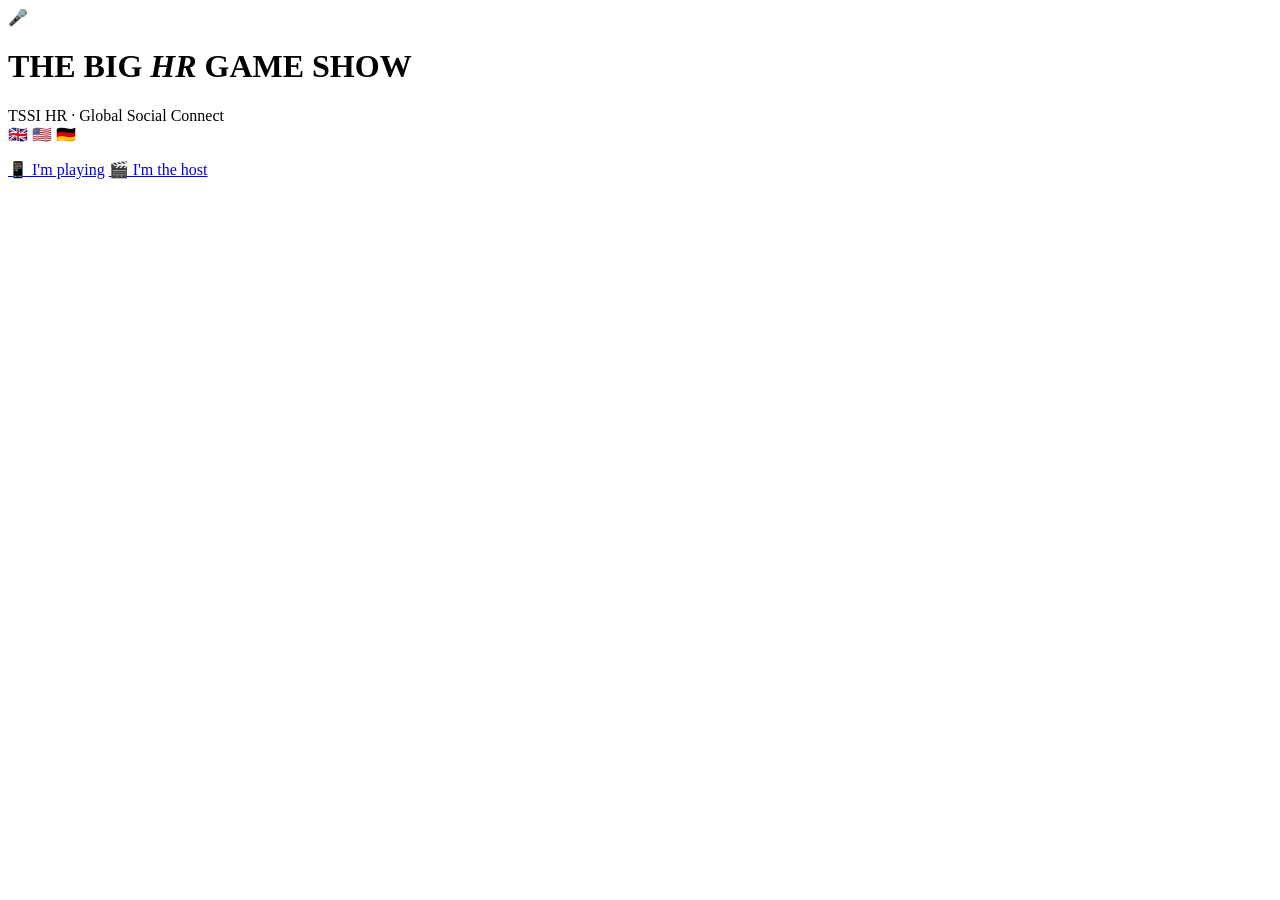
==== index.html @ 9d573d61 "Add files via upload" ====
<!doctype html>
<html lang="en">
<head>
<meta charset="utf-8">
<meta name="viewport" content="width=device-width, initial-scale=1">
<title>The Big HR Game Show</title>
<link rel="preconnect" href="https://fonts.googleapis.com">
<link href="https://fonts.googleapis.com/css2?family=Bungee&family=Figtree:wght@400;600;800&display=swap" rel="stylesheet">
<link rel="stylesheet" href="css/style.css">
</head>
<body class="player">
  <div class="app">
    <div class="card center landing">
      <div class="join-logo">🎤</div>
      <h1 class="show-name small">THE BIG <em>HR</em> GAME SHOW</h1>
      <p>TSSI HR · Global Social Connect<br>🇬🇧 🇺🇸 🇩🇪</p>
      <a class="btn big" href="play.html">📱 I'm playing</a>
      <a class="btn ghost" href="host.html">🎬 I'm the host</a>
    </div>
  </div>
</body>
</html>
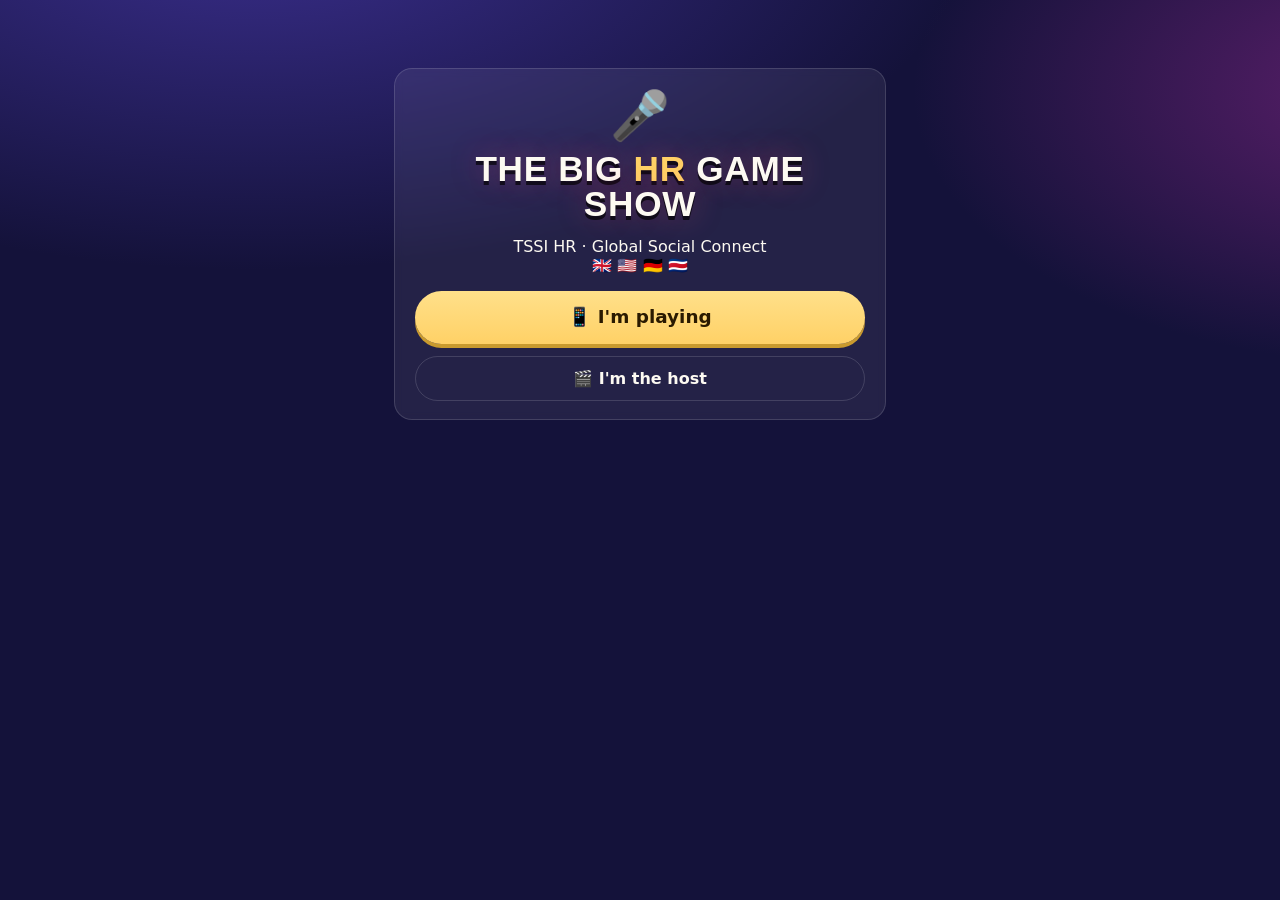
==== commit 4d7f2149: "Add files via upload" ====
--- a/index.html
+++ b/index.html
@@ -13,7 +13,7 @@
     <div class="card center landing">
       <div class="join-logo">🎤</div>
       <h1 class="show-name small">THE BIG <em>HR</em> GAME SHOW</h1>
-      <p>TSSI HR · Global Social Connect<br>🇬🇧 🇺🇸 🇩🇪</p>
+      <p>TSSI HR · Global Social Connect<br>🇬🇧 🇺🇸 🇩🇪 🇨🇷</p>
       <a class="btn big" href="play.html">📱 I'm playing</a>
       <a class="btn ghost" href="host.html">🎬 I'm the host</a>
     </div>
--- a/css/style.css
+++ b/css/style.css
@@ -0,0 +1,330 @@
+/* The Big HR Game Show — studio look */
+:root {
+  --bg: #14123a; --bg2: #221d5c; --ink: #fdfaf2; --mute: #b9b4e3;
+  --gold: #ffd166; --pink: #ef476f; --teal: #06d6a0; --blue: #118ab2; --card: rgba(255,255,255,.07);
+  --line: rgba(255,255,255,.14); --a0: #c8243a; --a1: #10679a; --a2: #b35400; --a3: #087a5e;
+  --display: "Bungee", "Arial Black", sans-serif; --body: "Figtree", system-ui, sans-serif;
+}
+* { box-sizing: border-box; }
+html, body { margin: 0; min-height: 100%; }
+body {
+  background: radial-gradient(1200px 600px at 20% -10%, #3b2f8f 0%, transparent 60%),
+              radial-gradient(900px 500px at 110% 10%, #5c1f6b 0%, transparent 55%), var(--bg);
+  color: var(--ink); font-family: var(--body); -webkit-font-smoothing: antialiased;
+}
+button, input, select { font: inherit; }
+kbd { background: #fff2; border-radius: 4px; padding: 1px 6px; }
+.hidden { visibility: hidden; opacity: 0; }
+.center { text-align: center; }
+.hint { color: var(--mute); font-size: .9em; }
+.card { background: var(--card); border: 1px solid var(--line); border-radius: 18px; padding: 18px 20px; backdrop-filter: blur(4px); }
+
+.btn { display: inline-block; border: 0; border-radius: 999px; padding: 12px 22px; font-weight: 800; cursor: pointer;
+  background: linear-gradient(180deg, #ffe08a, var(--gold)); color: #2a1a00; text-decoration: none; box-shadow: 0 4px 0 #c99a2e; transition: transform .08s; }
+.btn:active { transform: translateY(3px); box-shadow: 0 1px 0 #c99a2e; }
+.btn.big { font-size: 1.15rem; padding: 16px 26px; width: 100%; margin-top: 10px; }
+.btn.ghost { background: transparent; color: var(--ink); border: 1px solid var(--line); box-shadow: none; }
+.btn.small { padding: 6px 14px; font-size: .9rem; }
+.btn:disabled { opacity: .5; }
+
+.marquee-title { display: inline-block; padding: 6px 16px; border-radius: 999px; border: 2px dashed var(--gold); color: var(--gold);
+  font-weight: 800; letter-spacing: .08em; text-transform: uppercase; font-size: .85rem; animation: bulbs 1.2s steps(2) infinite; }
+@keyframes bulbs { 50% { border-color: var(--pink); color: var(--pink); } }
+.show-name { font-family: var(--display); font-size: clamp(2rem, 6vw, 5.2rem); line-height: 1; margin: .25em 0; letter-spacing: .02em;
+  text-shadow: 0 4px 0 #000a, 0 0 30px #ef476f66; }
+.show-name em { font-style: normal; color: var(--gold); }
+.show-name.small { font-size: 2.2rem; }
+
+/* ===================== HOST ===================== */
+body.host { height: 100vh; overflow: hidden; }
+.splash { position: fixed; inset: 0; display: grid; place-items: center; z-index: 50; background: var(--bg); padding: 20px; }
+.splash-card { max-width: 640px; text-align: center; padding: 34px; }
+.splash-card .btn { margin: 8px 4px; }
+body.host:not(.running) .controls { display: none; }
+
+.stage { position: absolute; inset: 0 0 48px 0; padding: 2vh 3vw; display: flex; flex-direction: column; overflow: hidden;
+  font-size: clamp(12px, min(1.5vw, 2.75vh), 30px); /* fitStage() shrinks further if a screen is crowded */ }
+.stage > * { margin-block: auto; flex-shrink: 0; width: 100%; } /* centred, but overflow is measurable */
+.hide-ctl .stage { bottom: 0; }
+.controls { position: fixed; left: 0; right: 0; bottom: 0; height: 48px; display: flex; align-items: center; gap: 8px; padding: 0 10px;
+  background: #0b0a24f2; border-top: 1px solid var(--line); font-size: 13px; color: var(--mute); z-index: 20; white-space: nowrap; overflow: hidden; }
+.controls > * { flex-shrink: 0; }
+.controls .btn.small { padding: 6px 12px; font-size: 13px; }
+.controls .btn.icon { width: 34px; padding: 6px 0; text-align: center; }
+.controls .btn.next { padding: 7px 18px; font-size: 14px; }
+.controls .btn:disabled { opacity: .35; cursor: default; }
+.controls input[type=range] { width: 80px; accent-color: var(--gold); }
+.ctl-conn { color: var(--pink); font-weight: 800; }
+.hide-ctl .controls { display: none; }
+.controls b { color: var(--ink); }
+.controls select { flex-shrink: 1; min-width: 120px; max-width: 230px; background: #fff1; color: var(--ink); border: 1px solid var(--line); border-radius: 8px; padding: 4px; }
+.controls select option { color: #000; }
+.ctl-grow { flex: 1; }
+.ctl-clock { white-space: nowrap; }
+
+/* lobby */
+.lobby { display: grid; grid-template-columns: 1.1fr 1fr; gap: 3vw; align-items: center; }
+.hello { font-size: 1.2em; color: var(--mute); }
+.join-box { display: flex; gap: 1.5vw; align-items: center; background: #fff; color: #14123a; border-radius: 20px; padding: 18px; width: fit-content; margin-top: 1em; }
+.qr { width: 180px; height: 180px; }
+.join-label { font-size: .75em; text-transform: uppercase; letter-spacing: .1em; color: #6a64a8; font-weight: 800; }
+.join-url { font-weight: 800; font-size: 1.15em; margin-bottom: .5em; word-break: break-all; }
+.room-code { font-family: var(--display); font-size: 3.4em; letter-spacing: .12em; color: var(--pink); line-height: 1; }
+.lobby-count { font-size: 1.6em; } .lobby-count b { font-family: var(--display); color: var(--gold); font-size: 1.6em; }
+.nation-count { display: flex; gap: 1em; font-size: 1.3em; margin: .3em 0 .8em; }
+.chips { position: relative; display: flex; flex-wrap: wrap; gap: .45em; max-height: 52vh; overflow: hidden; align-content: flex-start; }
+.chip.clip { visibility: hidden; }
+.chip-more { color: var(--gold); font-weight: 800; min-height: 1.3em; margin-top: .3em; }
+.empty-chips { color: var(--mute); font-style: italic; margin: 0; animation: fade 1.5s ease-in-out infinite alternate; }
+.join-box.no-qr { padding: 18px 26px; }
+.chip { background: var(--card); color: var(--ink); border: 1px solid var(--line); border-radius: 999px; padding: 6px 14px; cursor: pointer; animation: popin .4s cubic-bezier(.2,1.6,.4,1); font-size: .95em; }
+@keyframes popin { from { transform: scale(0); } }
+
+/* intro */
+.intro { text-align: center; }
+.round-badge { display: inline-block; background: var(--pink); padding: 4px 16px; border-radius: 999px; font-weight: 800; letter-spacing: .12em; animation: drop .6s cubic-bezier(.2,1.4,.4,1); }
+.intro-title { font-family: var(--display); font-size: clamp(2.4rem, 7vw, 6.4rem); margin: .15em 0; line-height: 1;
+  background: linear-gradient(180deg, #fff, var(--gold)); -webkit-background-clip: text; background-clip: text; color: transparent;
+  filter: drop-shadow(0 5px 0 #0008); animation: zoom .9s cubic-bezier(.2,1.5,.4,1); }
+.intro-tag { font-size: 1.4em; color: var(--mute); margin: 0 0 1em; animation: fade 1s .4s both; }
+.intro-grid { display: grid; grid-template-columns: 1fr 1fr; gap: 2.5vw; text-align: left; max-width: 1400px; margin: 0 auto; width: 100%; }
+.rules { font-size: 1.3em; line-height: 1.5; counter-reset: r; list-style: none; padding: 0; margin: 0; }
+.rules li { counter-increment: r; padding: .4em 0 .4em 2.2em; position: relative; animation: slide .5s both; }
+.rules li:nth-child(1) { animation-delay: .7s } .rules li:nth-child(2) { animation-delay: 1s } .rules li:nth-child(3) { animation-delay: 1.3s }
+.rules li::before { content: counter(r); position: absolute; left: 0; top: .35em; width: 1.6em; height: 1.6em; border-radius: 50%; background: var(--gold); color: #2a1a00; display: grid; place-items: center; font-weight: 800; }
+.poll-q { font-weight: 800; font-size: 1.1em; margin-bottom: .6em; }
+.poll-tag { display: block; font-size: .75em; color: var(--gold); text-transform: uppercase; letter-spacing: .08em; margin-bottom: .2em; }
+.pbar { display: grid; grid-template-columns: minmax(7em, 11em) 1fr 2.2em; align-items: center; gap: .6em; margin: .5em 0; }
+.ptrack { display: block; height: 1.3em; background: #ffffff12; border-radius: 8px; overflow: hidden; }
+.ptrack i { display: block; height: 100%; border-radius: 8px; background: linear-gradient(90deg, var(--teal), var(--blue)); width: 0; transition: width .6s cubic-bezier(.2,1.3,.4,1); min-width: 4px; }
+.ptrack i.lead { background: linear-gradient(90deg, var(--gold), var(--pink)); }
+.pbar b { text-align: right; font-family: var(--display); }
+.poll-note { color: var(--gold); font-size: .85em; margin-top: .5em; }
+@keyframes zoom { from { transform: scale(.2) rotate(-6deg); opacity: 0; } }
+@keyframes drop { from { transform: translateY(-80px); opacity: 0; } }
+@keyframes fade { from { opacity: 0; } }
+@keyframes slide { from { transform: translateX(-40px); opacity: 0; } }
+
+/* questions */
+.question, .race { display: flex; flex-direction: column; gap: 1em; }
+.qhead { display: flex; align-items: center; justify-content: space-between; gap: 1em; }
+.qnum { background: var(--card); border: 1px solid var(--line); padding: .35em 1em; border-radius: 999px; font-weight: 800; color: var(--gold); }
+.answered { font-size: 1.1em; color: var(--mute); } .answered b { font-family: var(--display); color: var(--ink); }
+.timer { position: relative; width: 4.2em; height: 4.2em; }
+.timer svg { width: 100%; height: 100%; transform: rotate(-90deg); }
+.timer circle { fill: none; stroke: #fff2; stroke-width: 9; }
+#tring { stroke: var(--teal); stroke-dasharray: 276.5; stroke-linecap: round; transition: stroke-dashoffset .2s linear; }
+#tring.hot { stroke: var(--pink); }
+.timer span { position: absolute; inset: 0; display: grid; place-items: center; font-family: var(--display); font-size: 1.4em; }
+.qtext { font-size: 2.2em; line-height: 1.15; margin: 0; text-align: center; animation: fade .5s; }
+.qtext.big { font-size: 2.6em; }
+.opts { display: grid; grid-template-columns: 1fr 1fr; gap: .8em; }
+.opt { position: relative; display: flex; align-items: center; gap: .7em; padding: .9em 1.1em; border-radius: 16px; font-size: 1.35em; font-weight: 600; overflow: hidden; animation: popin .4s both; }
+.opt.o0 { background: var(--a0); } .opt.o1 { background: var(--a1); } .opt.o2 { background: var(--a2); } .opt.o3 { background: var(--a3); }
+.opt:nth-child(2) { animation-delay: .1s } .opt:nth-child(3) { animation-delay: .2s } .opt:nth-child(4) { animation-delay: .3s }
+.ol { font-family: var(--display); background: #0003; border-radius: 10px; padding: .1em .45em; }
+.opt.wrong { opacity: .4; filter: grayscale(.5); }
+.opt.right { outline: 5px solid #fff; box-shadow: 0 0 40px #fff8; transform: scale(1.03); }
+.otext { flex: 1; }
+.ocount { margin-left: auto; display: flex; align-items: center; gap: .5em; font-family: var(--display); }
+.obar { display: block; width: 5em; height: .55em; background: #0003; border-radius: 4px; overflow: hidden; }
+.obar i { display: block; height: 100%; background: #fffc; border-radius: 4px; }
+.fact { background: #ffd16622; border: 1px solid #ffd16655; padding: .7em 1em; border-radius: 14px; font-size: 1.15em; text-align: center; }
+.shout { text-align: center; font-size: 1.15em; }
+.mini { display: flex; justify-content: center; align-items: center; gap: 1.6em; flex-wrap: wrap; color: var(--mute); }
+.mini-label { text-transform: uppercase; font-size: .75em; letter-spacing: .08em; color: var(--gold); font-weight: 800; }
+.mini b { color: var(--teal); }
+
+.price-item { text-align: center; }
+.big-emoji { font-size: 5em; line-height: 1; animation: zoom .6s; }
+.detail { color: var(--mute); font-size: 1.15em; margin: .4em 0; }
+.price-tag { display: inline-block; margin-top: .4em; font-family: var(--display); font-size: 3.2em; background: var(--gold); color: #2a1a00; padding: .1em .6em; border-radius: 14px; transform: rotate(-3deg); box-shadow: 0 8px 0 #c99a2e; }
+.price-tag.pop { animation: zoom .6s; background: var(--teal); box-shadow: 0 8px 0 #058c69; }
+.guesses { display: grid; grid-template-columns: 1fr 1fr; gap: .4em 1.4em; margin-top: .8em; }
+.guess { display: flex; align-items: center; gap: .6em; background: var(--card); border-radius: 12px; padding: .45em .8em; min-width: 0; }
+.grank { font-family: var(--display); color: var(--gold); }
+.gname { flex: 1; min-width: 0; overflow: hidden; text-overflow: ellipsis; white-space: nowrap; }
+.guess b { white-space: nowrap; } .guess em { font-style: normal; color: var(--teal); font-weight: 800; min-width: 4.5em; text-align: right; }
+.guess.over { opacity: .55; } .guess.over em { color: var(--pink); }
+
+.survey-intro { text-align: center; color: var(--gold); font-weight: 800; letter-spacing: .05em; }
+.fboard { display: grid; grid-template-columns: 1fr 1fr; gap: .6em; max-width: 1200px; margin: 0 auto; width: 100%; }
+.fslot { display: flex; align-items: center; gap: .8em; background: linear-gradient(180deg, #1f5fbf, #133e86); border: 3px solid #7fb2ff; border-radius: 12px; padding: .55em .9em; font-size: 1.35em; font-weight: 800; }
+.fnum { font-family: var(--display); background: #fff; color: #133e86; border-radius: 50%; width: 1.6em; height: 1.6em; display: grid; place-items: center; font-size: .85em; }
+.ftext small { display: block; font-weight: 600; font-size: .6em; color: #cfe0ff; }
+.fpts { margin-left: auto; font-family: var(--display); color: var(--gold); }
+.fslot.hidden { visibility: visible; opacity: 1; } .fslot.hidden .ftext, .fslot.hidden .fpts { visibility: hidden; }
+.fslot.flip { animation: flip .5s; }
+@keyframes flip { 0% { transform: rotateX(90deg); } 100% { transform: rotateX(0); } }
+.fmiss { text-align: center; font-size: 1.3em; } .bigx { color: var(--pink); font-size: 2em; font-weight: 900; vertical-align: middle; margin-right: .2em; display: inline-block; animation: zoom .4s; }
+
+/* derby */
+.runners { display: grid; grid-template-columns: repeat(3, 1fr); gap: .8em; }
+.runner { border-left: 10px solid var(--c); background: var(--card); border-radius: 14px; padding: .8em 1em; display: grid; gap: .2em; animation: popin .4s both; }
+.runner b { font-size: 1.3em; } .odds { color: var(--gold); font-weight: 800; } .backers { color: var(--mute); }
+.silk, .hsilk { display: inline-grid; place-items: center; width: 1.7em; height: 1.7em; border-radius: 50%; background: var(--c); color: #111; font-weight: 900; }
+.track { position: relative; background: repeating-linear-gradient(90deg, #2d7a3a 0 60px, #2a7236 60px 120px); border-radius: 16px; padding: .5em 0; border: 4px solid #fff3; }
+.lane { position: relative; height: 3.1em; border-bottom: 2px dashed #ffffff40; }
+.lane:last-child { border-bottom: 0; }
+.lname { position: absolute; left: 0; top: 0; bottom: 0; width: 11em; display: flex; align-items: center; gap: .45em; padding-left: .5em; font-weight: 800; color: #fff; font-size: .95em; text-shadow: 0 1px 2px #000; background: #00000059; border-right: 3px solid #fff8; z-index: 3; white-space: nowrap; }
+.lname .silk { font-size: .85em; flex-shrink: 0; }
+/* --x runs 0 → 1; the horse's nose crosses the finish line at 1 */
+.horse { position: absolute; top: 50%; left: calc(10.6em + (100% - 10.6em - 4.4em) * var(--x, 0)); transform: translateY(-50%) scaleX(-1); font-size: 2.2em; line-height: 1; transition: left .1s linear; z-index: 2; will-change: left; }
+.place-badge { position: absolute; right: .3em; top: 50%; transform: translateY(-50%); font-size: 1.6em; z-index: 3; }
+.place-badge:not(:empty) { animation: zoom .4s; }
+.cheerbar { position: absolute; right: 0; top: 0; bottom: 0; width: 100%; background: linear-gradient(90deg, transparent, var(--c)); opacity: 0; mix-blend-mode: screen; pointer-events: none; }
+.finish { position: absolute; top: 0; bottom: 0; right: 2.4em; width: 12px; background: repeating-linear-gradient(0deg, #fff 0 12px, #000 12px 24px); }
+.commentary { text-align: center; font-size: 1.7em; font-weight: 800; min-height: 1.4em; }
+.commentary.flash { animation: zoom .4s; }
+.countdown { position: absolute; inset: 0; display: grid; place-items: center; font-family: var(--display); font-size: 9em; color: var(--gold); text-shadow: 0 8px 0 #0009; pointer-events: none; z-index: 5; }
+.countdown.beat { animation: zoom .5s; }
+.podium-race { display: flex; justify-content: center; gap: 1.2em; }
+.pr { background: var(--card); border-top: 10px solid var(--c); border-radius: 14px; padding: 1em 1.6em; text-align: center; display: grid; gap: .2em; animation: popin .5s both; }
+.podium-race { align-items: flex-end; }
+.pr.p1 { padding: 1.5em 2.2em; font-size: 1.12em; } .medal { font-size: 2.4em; } .pr b { font-size: 1.3em; }
+
+/* boards */
+.board-title { font-family: var(--display); font-size: 3em; text-align: center; margin: 0 0 .4em; color: var(--gold); }
+.board-title small { display: block; font-family: var(--body); font-size: .35em; color: var(--mute); letter-spacing: .05em; }
+.board-grid { display: grid; grid-template-columns: 1.4fr 1fr; gap: 2.5vw; align-items: start; }
+.lb { list-style: none; margin: 0; padding: 0; display: grid; gap: .35em; }
+.lb li { display: flex; align-items: center; gap: .6em; background: var(--card); border: 1px solid var(--line); border-radius: 12px; padding: .45em .9em; font-size: 1.15em; animation: slide .5s both; }
+.lb li:first-child { background: linear-gradient(90deg, #ffd16655, var(--card)); border-color: var(--gold); }
+.rk { font-family: var(--display); color: var(--gold); width: 1.6em; }
+.nm { flex: 1; font-weight: 800; min-width: 0; overflow: hidden; text-overflow: ellipsis; white-space: nowrap; }
+.lb-more { color: var(--mute); text-align: center; margin: .5em 0 0; }
+.lb-empty { justify-content: center; color: var(--mute); } .gain { color: var(--teal); font-weight: 800; font-size: .85em; } .lb b { font-family: var(--display); min-width: 4em; text-align: right; }
+.next-up { text-align: center; font-size: 1.3em; color: var(--mute); }
+.nations { display: grid; gap: .6em; }
+.nation { display: grid; grid-template-columns: 1.6em 7.5em 1fr 3.6em; align-items: center; gap: .5em; }
+.nflag { font-size: 1.4em; } .nname small { color: var(--mute); }
+.nbar { background: #fff1; border-radius: 8px; height: 1em; overflow: hidden; } .nbar i { display: block; height: 100%; background: linear-gradient(90deg, var(--pink), var(--gold)); border-radius: 8px; transition: width .8s; }
+.nation b { text-align: right; font-family: var(--display); }
+.nnote { font-size: .75em; color: var(--mute); }
+
+.final { text-align: center; }
+.final .board-title { font-size: 2.4em; margin-bottom: .2em; }
+.podium { display: flex; justify-content: center; align-items: flex-end; gap: 1.2em; margin: .2em 0 .8em; }
+.pod { width: 13em; transition: opacity .4s; display: flex; flex-direction: column; justify-content: flex-end; }
+.pod:not(.hidden) { animation: drop .7s cubic-bezier(.2,1.4,.4,1); }
+.pname { font-weight: 800; font-size: 1.3em; margin-bottom: .2em; }
+.podscore { font-family: var(--display); color: var(--gold); margin-bottom: .3em; font-size: 1.3em; }
+.block { font-family: var(--display); font-size: 3em; background: linear-gradient(180deg, #fff3, #fff1); border: 2px solid var(--line); border-radius: 14px 14px 0 0; display: grid; place-items: center; }
+.pod.p1 .block { height: 3.6em; background: linear-gradient(180deg, var(--gold), #c99a2e); color: #2a1a00; }
+.pod.p2 .block { height: 2.6em; } .pod.p3 .block { height: 1.9em; }
+.block { font-size: 2.4em !important; }
+.champ { font-size: 1.6em; margin-bottom: .6em; } .champ b { color: var(--gold); }
+.awards { display: flex; justify-content: center; gap: 1em; flex-wrap: wrap; }
+.award { background: var(--card); border: 1px solid var(--line); border-radius: 14px; padding: .6em 1.1em; display: grid; gap: .1em; font-size: 1.2em; justify-items: center; }
+.aicon { font-size: 1.4em; } .alabel { font-size: .65em; color: var(--mute); text-transform: uppercase; letter-spacing: .08em; }
+.thanks { font-size: 1.4em; margin-top: 1em; }
+.confetti { position: fixed; inset: 0; pointer-events: none; z-index: 30; }
+
+/* ===================== PLAYER ===================== */
+body.player { min-height: 100vh; }
+.app { max-width: 520px; margin: 0 auto; padding: 14px 14px 40px; }
+.player h1 { margin: .2em 0; } .player h2 { margin: .3em 0; } .player h3 { margin: .3em 0 .6em; line-height: 1.25; }
+.player .card { margin-bottom: 12px; }
+.join, .landing, .wait { margin-top: 6vh; }
+.join h1 { font-family: var(--display); font-size: 1.9rem; text-align: center; line-height: 1.05; } .join h1 em { font-style: normal; color: var(--gold); }
+.join-logo { font-size: 3rem; text-align: center; }
+.landing .btn { display: block; margin-top: 12px; }
+.sub { text-align: center; color: var(--mute); margin-top: 0; }
+.warn { background: #ef476f33; border-radius: 10px; padding: 8px 12px; }
+label, .label { display: block; font-weight: 800; margin: 12px 0 6px; font-size: .9rem; color: var(--mute); }
+input:not([type=range]) { display: block; width: 100%; margin-top: 6px; padding: 14px; border-radius: 12px; border: 2px solid var(--line); background: #0004; color: var(--ink); font-size: 1.1rem; }
+input:focus { outline: none; border-color: var(--gold); }
+#jRoom { font-family: var(--display); letter-spacing: .2em; text-transform: uppercase; font-size: 1.5rem; text-align: center; }
+.flags { display: grid; grid-template-columns: 1fr 1fr; gap: 8px; }
+.flagbtn { background: var(--card); border: 2px solid var(--line); color: var(--ink); border-radius: 12px; padding: 10px; display: flex; align-items: center; gap: 8px; cursor: pointer; }
+.flagbtn span { font-size: 1.6rem; } .flagbtn.on { border-color: var(--gold); background: #ffd16622; }
+.spinner { width: 42px; height: 42px; border: 4px solid #fff3; border-top-color: var(--gold); border-radius: 50%; margin: 10px auto; animation: spin 1s linear infinite; }
+@keyframes spin { to { transform: rotate(360deg); } }
+.wait { text-align: center; }
+
+.phead { position: sticky; top: 0; z-index: 5; display: flex; align-items: center; gap: 8px; background: #14123aee; padding: 8px 4px 10px; margin: -14px -4px 10px; border-bottom: 1px solid var(--line); }
+.pme { font-weight: 800; white-space: nowrap; overflow: hidden; text-overflow: ellipsis; max-width: 38%; }
+.pscore { flex: 1; text-align: right; color: var(--mute); font-size: .9rem; } .pscore b { color: var(--gold); font-family: var(--display); font-size: 1.1rem; }
+.iconbtn { background: var(--card); border: 1px solid var(--line); border-radius: 10px; color: var(--ink); width: 38px; height: 38px; cursor: pointer; }
+.conn { text-align: center; color: var(--pink); font-size: .85rem; }
+.tag { display: inline-block; background: var(--pink); border-radius: 999px; padding: 2px 10px; font-size: .75rem; font-weight: 800; letter-spacing: .06em; text-transform: uppercase; }
+.gtitle { font-family: var(--display); color: var(--gold); font-size: 1.8rem; }
+.prules { text-align: left; line-height: 1.5; }
+.big { font-size: 3.4rem; line-height: 1.1; }
+.choices { display: grid; gap: 8px; }
+.choice { background: var(--card); color: var(--ink); border: 2px solid var(--line); border-radius: 14px; padding: 14px; font-size: 1.1rem; font-weight: 800; cursor: pointer; text-align: left; }
+.choice.on { border-color: var(--gold); background: #ffd16633; }
+.ptimer { position: relative; height: 26px; background: #fff1; border-radius: 999px; overflow: hidden; margin-bottom: 12px; }
+.ptimer i { position: absolute; inset: 0 auto 0 0; background: linear-gradient(90deg, var(--pink), var(--gold)); transition: width .25s linear; }
+.ptimer span { position: relative; display: block; text-align: center; font-weight: 800; line-height: 26px; font-size: .85rem; }
+.abcd { display: grid; gap: 10px; }
+.abtn { display: flex; align-items: center; gap: 12px; text-align: left; border: 0; border-radius: 16px; padding: 18px 16px; color: #fff; font-size: 1.1rem; font-weight: 800; cursor: pointer; min-height: 64px; }
+.abtn b { font-family: var(--display); background: #0003; border-radius: 8px; padding: 2px 8px; }
+.abtn.a0 { background: var(--a0); } .abtn.a1 { background: var(--a1); } .abtn.a2 { background: var(--a2); } .abtn.a3 { background: var(--a3); }
+.abtn:disabled { opacity: .35; } .abtn.on { opacity: 1; outline: 4px solid #fff; }
+.pricebox { display: flex; align-items: center; gap: 8px; margin: 0; } .pricebox span { font-family: var(--display); font-size: 1.6rem; color: var(--gold); }
+.pricebox input { font-size: 1.6rem; text-align: center; margin: 0; }
+.row { display: flex; gap: 8px; margin-top: 10px; } .row .btn { flex: 1; }
+.mylist .mine { background: #fff1; border-radius: 10px; padding: 8px 12px; margin-bottom: 6px; font-weight: 800; }
+.answer { font-family: var(--display); font-size: 1.6rem; color: var(--teal); margin: .3em 0; }
+.pdelta { font-family: var(--display); font-size: 2.4rem; margin-top: .3em; animation: zoom .5s; }
+.pdelta.plus { color: var(--teal); } .pdelta.zero { font-family: var(--body); font-size: 1.1rem; color: var(--mute); font-weight: 800; }
+.fmini { text-align: left; padding-left: 1.4em; } .fmini li { display: flex; justify-content: space-between; padding: 3px 0; } .fmini b { color: var(--gold); }
+.horses { display: grid; grid-template-columns: 1fr 1fr; gap: 8px; }
+.hbtn { display: grid; gap: 4px; justify-items: start; text-align: left; background: var(--card); color: var(--ink); border: 2px solid var(--line); border-left: 10px solid var(--c); border-radius: 14px; padding: 12px; cursor: pointer; }
+.hbtn small { color: var(--gold); font-weight: 800; } .hbtn.on { border-color: var(--c); background: #ffffff1c; box-shadow: 0 0 0 3px var(--c); }
+.cheer { width: 220px; height: 220px; border-radius: 50%; border: 0; margin: 14px auto; display: block; font-family: var(--display); font-size: 2rem; color: #111;
+  background: radial-gradient(circle at 35% 30%, #fff8, transparent 40%), var(--c); box-shadow: 0 10px 0 #0006, 0 0 40px var(--c); cursor: pointer; user-select: none; -webkit-tap-highlight-color: transparent; touch-action: manipulation; }
+.cheer.thump { animation: thump .15s; }
+@keyframes thump { 50% { transform: scale(.92); } }
+.cc { font-family: var(--display); font-size: 2rem; color: var(--gold); }
+.place { border-left: 8px solid var(--c); background: var(--card); border-radius: 10px; padding: 10px; margin: 6px 0; font-weight: 800; text-align: left; }
+.myrank { font-family: var(--display); font-size: 4rem; color: var(--gold); line-height: 1; } .myrank small { font-size: 1.2rem; color: var(--mute); }
+.plb { list-style: none; padding: 0; margin: 0 0 1em; display: grid; gap: 4px; }
+.plb li { display: flex; align-items: center; gap: 8px; background: #fff1; border-radius: 10px; padding: 8px 10px; }
+.plb li b { font-family: var(--display); }
+.plb li em { font-style: normal; color: var(--teal); font-weight: 800; font-size: .85em; }
+.plb li.me { background: #ffd16633; outline: 2px solid var(--gold); }
+.player .nation { grid-template-columns: 1.6em 6.5em 1fr 3.2em; font-size: .9rem; }
+
+
+/* ---------- player extras ---------- */
+.who { display: flex; flex-wrap: wrap; gap: 6px; margin-top: 10px; }
+.who span { background: #fff1; border-radius: 999px; padding: 4px 10px; font-size: .9rem; }
+.choice { position: relative; overflow: hidden; display: flex; align-items: center; gap: 8px; }
+.choice .ctext { position: relative; z-index: 1; flex: 1; }
+.choice .cbar { position: absolute; inset: 0 auto 0 0; background: #06d6a033; transition: width .5s; }
+.choice .ccount { position: relative; z-index: 1; font-family: var(--display); color: var(--gold); }
+.ptimer i.hot { background: var(--pink); }
+.hold .dots { display: flex; justify-content: center; gap: 8px; margin: 10px 0 4px; }
+.hold .dots i { width: 12px; height: 12px; border-radius: 50%; background: var(--gold); animation: bounce 1s infinite; }
+.hold .dots i:nth-child(2) { animation-delay: .15s } .hold .dots i:nth-child(3) { animation-delay: .3s }
+@keyframes bounce { 50% { transform: translateY(-10px); opacity: .5; } }
+.verdict { font-weight: 800; }
+.fmini li.got { color: var(--teal); }
+.mine-res { display: flex; flex-wrap: wrap; justify-content: center; gap: 6px; margin-top: 8px; }
+.mine-res span { border-radius: 999px; padding: 4px 10px; font-weight: 800; font-size: .9rem; }
+.mine-res .ok { background: #06d6a033; color: var(--teal); } .mine-res .no { background: #ef476f26; color: #ff9db3; }
+.place.mine { background: #ffd16626; outline: 2px solid var(--gold); }
+.place small { color: var(--gold); }
+.iconbtn.on { background: #ffd16633; border-color: var(--gold); }
+.cheer:disabled { filter: grayscale(1); opacity: .4; box-shadow: none; }
+.backed { font-family: var(--display); font-size: 1.6rem; }
+.prk { font-family: var(--display); color: var(--gold); width: 1.8em; flex-shrink: 0; }
+.pnm { flex: 1; min-width: 0; overflow: hidden; text-overflow: ellipsis; white-space: nowrap; }
+.thanks-p { font-size: 1.1rem; }
+.abtn span { flex: 1; }
+
+/* ---------- accessibility ---------- */
+button:focus-visible, a:focus-visible, select:focus-visible, input:focus-visible { outline: 3px solid var(--gold); outline-offset: 2px; }
+@media (prefers-reduced-motion: reduce) {
+  *, *::before, *::after { animation-duration: .01ms !important; animation-iteration-count: 1 !important; transition-duration: .01ms !important; }
+}
+
+/* ---------- narrow host windows (e.g. a split screen while sharing) ---------- */
+@media (max-width: 900px) {
+  .lobby, .intro-grid, .board-grid { grid-template-columns: 1fr; }
+  .runners { grid-template-columns: 1fr 1fr; }
+  .controls .ctl-mode, .controls .ctl-clock, .controls input[type=range] { display: none; }
+}
+@media (max-width: 1150px) { .controls .ctl-mode { display: none; } }
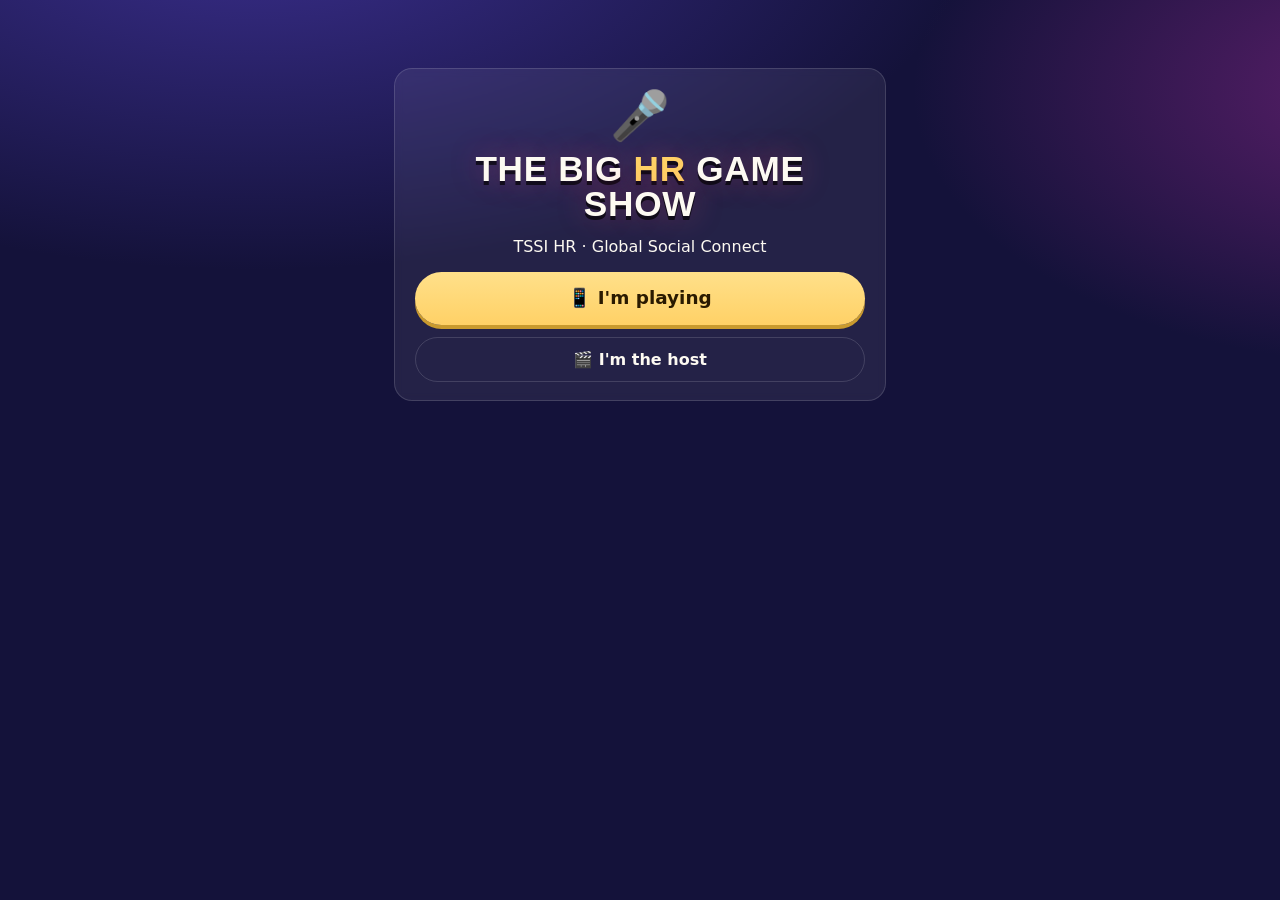
==== commit 9f58c765: "Add files via upload" ====
--- a/index.html
+++ b/index.html
@@ -13,7 +13,7 @@
     <div class="card center landing">
       <div class="join-logo">🎤</div>
       <h1 class="show-name small">THE BIG <em>HR</em> GAME SHOW</h1>
-      <p>TSSI HR · Global Social Connect<br>🇬🇧 🇺🇸 🇩🇪 🇨🇷</p>
+      <p>TSSI HR · Global Social Connect</p>
       <a class="btn big" href="play.html">📱 I'm playing</a>
       <a class="btn ghost" href="host.html">🎬 I'm the host</a>
     </div>
--- a/css/style.css
+++ b/css/style.css
@@ -14,6 +14,7 @@
 }
 button, input, select { font: inherit; }
 kbd { background: #fff2; border-radius: 4px; padding: 1px 6px; }
+[hidden] { display: none !important; }
 .hidden { visibility: hidden; opacity: 0; }
 .center { text-align: center; }
 .hint { color: var(--mute); font-size: .9em; }
@@ -55,6 +56,10 @@
 .controls .btn:disabled { opacity: .35; cursor: default; }
 .controls input[type=range] { width: 80px; accent-color: var(--gold); }
 .ctl-conn { color: var(--pink); font-weight: 800; }
+.toast { position: fixed; left: 50%; bottom: 62px; transform: translate(-50%, 20px); background: #0b0a24f2; border: 1px solid var(--gold); color: var(--ink); padding: 8px 16px; border-radius: 999px; font-size: 14px; font-weight: 600; opacity: 0; pointer-events: none; transition: opacity .25s, transform .25s; z-index: 40; max-width: 90vw; text-align: center; }
+.toast.show { opacity: 1; transform: translate(-50%, 0); }
+.hide-ctl .toast { bottom: 16px; }
+.controls .btn.icon.sound-off { width: auto; padding: 6px 12px; background: var(--pink); color: #fff; border-color: var(--pink); animation: bulbs 1.2s steps(2) infinite; }
 .hide-ctl .controls { display: none; }
 .controls b { color: var(--ink); }
 .controls select { flex-shrink: 1; min-width: 120px; max-width: 230px; background: #fff1; color: var(--ink); border: 1px solid var(--line); border-radius: 8px; padding: 4px; }
@@ -169,7 +174,8 @@
 .lname { position: absolute; left: 0; top: 0; bottom: 0; width: 11em; display: flex; align-items: center; gap: .45em; padding-left: .5em; font-weight: 800; color: #fff; font-size: .95em; text-shadow: 0 1px 2px #000; background: #00000059; border-right: 3px solid #fff8; z-index: 3; white-space: nowrap; }
 .lname .silk { font-size: .85em; flex-shrink: 0; }
 /* --x runs 0 → 1; the horse's nose crosses the finish line at 1 */
-.horse { position: absolute; top: 50%; left: calc(10.6em + (100% - 10.6em - 4.4em) * var(--x, 0)); transform: translateY(-50%) scaleX(-1); font-size: 2.2em; line-height: 1; transition: left .1s linear; z-index: 2; will-change: left; }
+/* positioned in screen-ems (font-size 1em) so the start line sits right after the names; the emoji itself is enlarged inside */
+.horse { position: absolute; top: 50%; left: calc(11em + (100% - 11em - 5.6em) * var(--x, 0)); transform: translateY(-50%) scaleX(-1); font-size: 1em; line-height: 1; transition: left .1s linear; z-index: 2; will-change: left; }
 .place-badge { position: absolute; right: .3em; top: 50%; transform: translateY(-50%); font-size: 1.6em; z-index: 3; }
 .place-badge:not(:empty) { animation: zoom .4s; }
 .cheerbar { position: absolute; right: 0; top: 0; bottom: 0; width: 100%; background: linear-gradient(90deg, transparent, var(--c)); opacity: 0; mix-blend-mode: screen; pointer-events: none; }
@@ -196,7 +202,7 @@
 .lb-empty { justify-content: center; color: var(--mute); } .gain { color: var(--teal); font-weight: 800; font-size: .85em; } .lb b { font-family: var(--display); min-width: 4em; text-align: right; }
 .next-up { text-align: center; font-size: 1.3em; color: var(--mute); }
 .nations { display: grid; gap: .6em; }
-.nation { display: grid; grid-template-columns: 1.6em 7.5em 1fr 3.6em; align-items: center; gap: .5em; }
+.nation { display: grid; grid-template-columns: 1.6em 8.6em 1fr 3.6em; align-items: center; gap: .5em; }
 .nflag { font-size: 1.4em; } .nname small { color: var(--mute); }
 .nbar { background: #fff1; border-radius: 8px; height: 1em; overflow: hidden; } .nbar i { display: block; height: 100%; background: linear-gradient(90deg, var(--pink), var(--gold)); border-radius: 8px; transition: width .8s; }
 .nation b { text-align: right; font-family: var(--display); }
@@ -237,7 +243,8 @@
 #jRoom { font-family: var(--display); letter-spacing: .2em; text-transform: uppercase; font-size: 1.5rem; text-align: center; }
 .flags { display: grid; grid-template-columns: 1fr 1fr; gap: 8px; }
 .flagbtn { background: var(--card); border: 2px solid var(--line); color: var(--ink); border-radius: 12px; padding: 10px; display: flex; align-items: center; gap: 8px; cursor: pointer; }
-.flagbtn span { font-size: 1.6rem; } .flagbtn.on { border-color: var(--gold); background: #ffd16622; }
+.flagbtn span { font-size: 1.6rem; }
+.flagbtn:last-child:nth-child(odd) { grid-column: span 2; justify-content: center; } .flagbtn.on { border-color: var(--gold); background: #ffd16622; }
 .spinner { width: 42px; height: 42px; border: 4px solid #fff3; border-top-color: var(--gold); border-radius: 50%; margin: 10px auto; animation: spin 1s linear infinite; }
 @keyframes spin { to { transform: rotate(360deg); } }
 .wait { text-align: center; }
@@ -285,7 +292,7 @@
 .plb li b { font-family: var(--display); }
 .plb li em { font-style: normal; color: var(--teal); font-weight: 800; font-size: .85em; }
 .plb li.me { background: #ffd16633; outline: 2px solid var(--gold); }
-.player .nation { grid-template-columns: 1.6em 6.5em 1fr 3.2em; font-size: .9rem; }
+.player .nation { grid-template-columns: 1.6em 7.6em 1fr 3.2em; font-size: .9rem; }
 
 
 /* ---------- player extras ---------- */
@@ -315,6 +322,179 @@
 .thanks-p { font-size: 1.1rem; }
 .abtn span { flex: 1; }
 
+/* ---------- Play Your Cards Bright ---------- */
+.cardrow { display: flex; justify-content: center; gap: 1em; perspective: 900px; }
+.pcard { position: relative; width: 5.6em; height: 7.8em; border-radius: .6em; flex-shrink: 0; box-shadow: 0 .35em 0 #0006, 0 .6em 1.4em #0005; }
+.pcard.face { background: linear-gradient(160deg, #fff, #f1ede4); color: #1b1b2f; font-family: var(--display); }
+.pcard.face.red { color: #c8243a; }
+.pcard .cr { position: absolute; left: .4em; top: .3em; font-size: 1.05em; line-height: 1; text-align: center; }
+.pcard .cr2 { left: auto; top: auto; right: .4em; bottom: .3em; transform: rotate(180deg); }
+.pcard .cs { position: absolute; inset: 0; display: grid; place-items: center; font-size: 3em; }
+.pcard.back { background: repeating-linear-gradient(45deg, #c8243a 0 .5em, #a01b2e .5em 1em); border: .3em solid #fff; }
+.pcard.back i { position: absolute; inset: .5em; border: 2px solid #ffffff80; border-radius: .3em; }
+.pcard.done { opacity: .55; transform: scale(.9); }
+.pcard.cur { outline: .25em solid var(--gold); outline-offset: .25em; transform: scale(1.06); }
+.pcard.next { animation: wobble 1.6s ease-in-out infinite; }
+.pcard.flip { animation: cardflip .6s ease-out; }
+.pcard.reveal { outline: .25em solid var(--teal); outline-offset: .25em; }
+@keyframes cardflip { 0% { transform: rotateY(90deg) scale(1.1); } 100% { transform: rotateY(0) scale(1); } }
+@keyframes wobble { 0%, 100% { transform: rotate(-2deg); } 50% { transform: rotate(2deg) translateY(-.2em); } }
+.hl-card { color: var(--gold); }
+.hl { display: grid; grid-template-columns: 1fr 1fr; gap: 1.2em; max-width: 1100px; margin: 0 auto; width: 100%; }
+.hlbox { display: grid; grid-template-columns: auto 1fr auto; align-items: center; gap: .8em; border-radius: 16px; padding: .8em 1.1em; font-size: 1.35em; border: 3px solid transparent; }
+.hlbox.higher { background: #08876a; } .hlbox.lower { background: #c8243a; }
+.hlbox b { font-family: var(--display); white-space: nowrap; }
+.hlbar { height: .6em; background: #0003; border-radius: 6px; overflow: hidden; } .hlbar i { display: block; height: 100%; width: 0; background: #fffc; transition: width .5s; }
+.hln { font-family: var(--display); min-width: 1.5em; text-align: right; }
+.hl.small .hlbox { font-size: 1.05em; opacity: .55; } .hl.small .hlbox.win { opacity: 1; border-color: #fff; box-shadow: 0 0 30px #fff6; }
+.cres { display: grid; gap: .8em; }
+.verdict-big { font-family: var(--display); font-size: 2.6em; text-align: center; animation: zoom .5s; }
+.verdict-big.up { color: var(--teal); } .verdict-big.down { color: #ff7a93; } .verdict-big.snap { color: var(--gold); font-size: 2em; }
+/* phone */
+.minirow { display: flex; justify-content: center; gap: 6px; flex-wrap: wrap; margin: 8px 0; font-size: 9px; }
+.player .minirow .pcard.cur { font-size: 1.6em; }
+.hlbtns { display: grid; grid-template-columns: 1fr 1fr; gap: 10px; }
+.hlbtn { border: 0; border-radius: 18px; padding: 26px 8px; font-family: var(--display); font-size: 1.5rem; line-height: 1.2; color: #fff; cursor: pointer; min-height: 130px; box-shadow: 0 6px 0 #0006; }
+.hlbtn.up { background: #08876a; } .hlbtn.down { background: #c8243a; }
+.hlbtn:active { transform: translateY(4px); box-shadow: 0 2px 0 #0006; }
+.hlbtn:disabled { opacity: .35; } .hlbtn.on { opacity: 1; outline: 4px solid #fff; }
+.streak { font-family: var(--display); color: var(--gold); font-size: 1.3rem; margin: .2em 0; }
+
+/* ---------- Desk Derby: livelier race ---------- */
+.stands { display: flex; justify-content: space-around; font-size: 1.5em; line-height: 1; padding: .2em .4em; border-radius: 12px 12px 0 0;
+  background: linear-gradient(180deg, #2b2470, #1c1850); border: 2px solid #fff2; border-bottom: 0; margin-bottom: -.6em; overflow: hidden; }
+.stands span { display: inline-block; animation: bop 1.1s ease-in-out infinite; animation-delay: var(--d); }
+.stands.roar span { animation-duration: .35s; }
+@keyframes bop { 50% { transform: translateY(-.25em) rotate(-6deg); } }
+.track.running .lane { background: repeating-linear-gradient(90deg, #ffffff10 0 2px, transparent 2px 70px); background-size: 70px 100%; animation: turf .4s linear infinite; }
+@keyframes turf { to { background-position: -70px 0; } }
+.horse { display: flex; align-items: center; }
+.horse .hbody { display: inline-block; font-size: 2.2em; }
+.track.running .horse:not(.stopped) .hbody { animation: gallop var(--spd, .35s) ease-in-out infinite; }
+@keyframes gallop { 0%, 100% { transform: translateY(0) rotate(0); } 25% { transform: translateY(-.12em) rotate(-6deg); } 75% { transform: translateY(.03em) rotate(4deg); } }
+.horse .dust { position: absolute; left: 100%; bottom: .1em; width: 1.1em; height: .66em; border-radius: 50%; background: #e9d8a6aa; opacity: 0; }
+.track.running .horse:not(.stopped) .dust { animation: dust var(--spd, .35s) linear infinite; }
+@keyframes dust { 0% { opacity: .8; transform: translateX(0) scale(.5); } 100% { opacity: 0; transform: translateX(.9em) scale(1.6); } }
+.horse .hpos { font-family: var(--display); font-size: .7em; background: #000a; color: #fff; border-radius: 6px; padding: .05em .35em; margin-left: .2em; transform: scaleX(-1); }
+.horse .hpos:empty { display: none; }
+.horse.lead .hbody { filter: drop-shadow(0 0 .25em #ffd166) drop-shadow(0 0 .15em #ffd166); }
+.horse.lead .hpos { background: var(--gold); color: #2a1a00; }
+.bubbles { position: absolute; inset: 0; pointer-events: none; z-index: 4; }
+.bubble { position: absolute; top: 0; left: calc(12.9em + (100% - 19.5em) * var(--x, 0)); font-size: .85em; font-weight: 800; white-space: nowrap;
+  background: var(--c); color: #111; border-radius: 999px; padding: .1em .55em; box-shadow: 0 2px 6px #0006; animation: bubble 1.35s ease-out forwards; }
+@keyframes bubble { 0% { transform: translate(0, .6em) scale(.6); opacity: 0; } 15% { opacity: 1; transform: translate(calc(var(--j) * .4em), 0) scale(1); } 100% { transform: translate(calc(var(--j) * 1.2em), -2.6em) scale(.9); opacity: 0; } }
+.furlong { position: absolute; left: 50%; top: 38%; transform: translate(-50%, -50%) scale(0); font-family: var(--display); font-size: 3em; color: var(--gold);
+  text-shadow: 0 6px 0 #0009; pointer-events: none; z-index: 6; white-space: nowrap; }
+.furlong.show { animation: furlong 1.8s ease-out forwards; }
+@keyframes furlong { 0% { transform: translate(-50%, -50%) scale(.2); opacity: 0; } 20% { transform: translate(-50%, -50%) scale(1.1); opacity: 1; } 70% { opacity: 1; } 100% { transform: translate(-50%, -50%) scale(1); opacity: 0; } }
+.flash { position: absolute; inset: 0; background: #fff; opacity: 0; pointer-events: none; z-index: 7; border-radius: 12px; }
+.flash.go { animation: flash .6s ease-out; }
+@keyframes flash { 0% { opacity: .95; } 100% { opacity: 0; } }
+.race { position: relative; }
+
+/* phone: live mini-race */
+.mtrack { position: relative; margin: 10px 0 4px; border-radius: 10px; overflow: hidden; background: #1f6b33; border: 2px solid #fff3; }
+.mlane { position: relative; height: 22px; border-bottom: 1px dashed #ffffff33; display: flex; align-items: center; }
+.mlane:last-of-type { border-bottom: 0; }
+.mlane.mine { background: #ffd16633; }
+.mnum { width: 20px; text-align: center; font-weight: 800; font-size: .75rem; background: var(--c); color: #111; align-self: stretch; display: grid; place-items: center; }
+.mh { position: absolute; left: calc(22px + (100% - 50px) * var(--x, 0)); transform: scaleX(-1); font-size: 16px; transition: left 1s linear; }
+.mlane.mine .mh { filter: drop-shadow(0 0 4px #ffd166); font-size: 19px; }
+.mfin { position: absolute; top: 0; bottom: 0; right: 14px; width: 5px; background: repeating-linear-gradient(0deg, #fff 0 5px, #000 5px 10px); }
+.mpos { font-weight: 800; color: var(--gold); margin: 4px 0 0; min-height: 1.3em; }
+
+/* ---------- The Fairground Derby (big screen) ---------- */
+.rollrace { display: flex; flex-direction: column; gap: .8em; position: relative; }
+.fair { border-radius: 16px; overflow: hidden; border: 4px solid #ffd166; box-shadow: 0 0 0 4px #c8243a, 0 0 40px #ffd16655; background: #0d4a3b; }
+.canopy { height: 1.6em; background: repeating-linear-gradient(90deg, #c8243a 0 2.2em, #fdfaf2 2.2em 4.4em);
+  -webkit-mask: radial-gradient(1.15em 0.9em at 50% 0, #000 98%, transparent) 0 0 / 2.2em 100%; mask: radial-gradient(1.15em 0.9em at 50% 0, #000 98%, transparent) 0 0 / 2.2em 100%;
+  background-color: transparent; }
+.rbtrack { position: relative; margin: .4em 0 .6em; transition: height .3s; min-height: 3.05em; }
+.rbfinish { position: absolute; top: 0; bottom: 0; right: 3.6em; width: 12px; background: repeating-linear-gradient(0deg, #fff 0 12px, #000 12px 24px); z-index: 1; }
+.rbrow { position: absolute; left: 0; right: 0; height: 3.05em; top: 0; transform: translateY(calc(var(--r) * 3.05em)); transition: transform .45s cubic-bezier(.3,1.3,.5,1);
+  border-bottom: 2px dashed #ffffff26; display: flex; align-items: center; }
+.rbrow.lead { background: linear-gradient(90deg, #ffd16622, transparent 60%); }
+.rbname { position: absolute; left: 0; top: 0; bottom: 0; width: 12em; display: flex; align-items: center; gap: .45em; padding-left: .5em; font-weight: 800; white-space: nowrap; overflow: hidden; text-overflow: ellipsis; background: #00000040; z-index: 2; }
+.rbrank { font-family: var(--display); color: var(--gold); min-width: 1.4em; text-align: center; }
+.rbhorse { position: absolute; left: calc(12.6em + (100% - 12.6em - 6.4em) * var(--x, 0)); top: 50%; transform: translateY(-50%) scaleX(-1); line-height: 1; transition: left .5s cubic-bezier(.3,1.4,.5,1); z-index: 3; }
+.rbhorse b { display: inline-block; font-size: 2em; font-weight: 400; }
+.rbrow.fin .rbhorse { filter: drop-shadow(0 0 .3em #ffd166); }
+.rbpts { position: absolute; right: .6em; font-family: var(--display); color: var(--gold); font-size: 1.2em; }
+.rb-foot { display: flex; align-items: center; gap: 1em; justify-content: space-between; }
+.rb-help { color: var(--mute); }
+.rb-help b, .rbstat b.h1 { display: inline-grid; place-items: center; width: 1.5em; height: 1.5em; border-radius: 50%; color: #111; font-family: var(--display); }
+.rb-help .h1 { background: #ffd166; } .rb-help .h2 { background: #3aa0ff; } .rb-help .h3 { background: #ef476f; }
+.ticker { display: flex; gap: .5em; flex-wrap: wrap; justify-content: flex-end; }
+.tk { background: var(--card); border: 1px solid var(--line); border-radius: 999px; padding: .2em .8em; font-weight: 800; animation: popin .4s; }
+.tk.big { background: var(--gold); color: #2a1a00; }
+
+/* ---------- The Fairground Derby (phone) ---------- */
+.rollcard { padding: 12px; }
+.rbme { display: flex; justify-content: space-between; align-items: center; font-size: 1rem; }
+.rbrankp { font-family: var(--display); color: var(--gold); }
+.rbprog { position: relative; height: 26px; margin: 8px 0 4px; background: #1f6b33; border-radius: 999px; overflow: visible; }
+.rbprog i { position: absolute; inset: 0 auto 0 0; background: linear-gradient(90deg, #ffd16655, #ffd166aa); border-radius: 999px; transition: width .4s; }
+.rbh { position: absolute; top: 50%; left: calc((100% - 50px) * var(--x, 0)); transform: translateY(-50%) scaleX(-1); font-size: 22px; transition: left .4s; }
+.rbpost { position: absolute; right: 2px; top: 50%; transform: translateY(-50%); }
+.rbstat { display: flex; justify-content: space-between; font-size: .95rem; color: var(--mute); }
+.rbstat b { color: var(--ink); font-family: var(--display); }
+.rblast { font-family: var(--display); }
+.rblast.p1 { color: #ffd166; } .rblast.p2 { color: #3aa0ff; } .rblast.p3 { color: #ef476f; } .rblast.miss { color: var(--mute); font-family: var(--body); font-weight: 800; }
+.lanewrap { position: relative; margin-top: 8px; }
+.rblane { display: block; width: min(100%, 38vh); margin: 0 auto; border-radius: 12px; touch-action: none; user-select: none; -webkit-user-select: none; cursor: grab; }
+.rblane.off { filter: grayscale(.4) brightness(.75); }
+.rbcover { position: absolute; inset: 0; display: grid; place-items: center; text-align: center; padding: 20px; font-family: var(--display); font-size: 1.5rem; color: #fff; text-shadow: 0 3px 0 #000a; pointer-events: none; }
+.rbcover[hidden] { display: none; }
+.rbcover:not(:empty)::before { content: ""; position: absolute; inset: 0; background: #0b0f2ccc; border-radius: inherit; z-index: -1; }
+.rbcover { z-index: 1; isolation: isolate; }
+.warn-txt { color: var(--gold) !important; font-weight: 800; }
+
+/* ---------- Off the Wall (big screen) ---------- */
+.wallgame { display: grid; grid-template-columns: 1fr auto; gap: 2vw; align-items: center; }
+.wall-left { display: flex; flex-direction: column; gap: .9em; min-width: 0; }
+.wall-right { height: 68vh; aspect-ratio: 1.08; border-radius: 16px; overflow: hidden; border: 3px solid #7fb2ff; box-shadow: 0 0 0 4px #0b1d4d, 0 0 50px #3aa0ff55; }
+.wallcv { display: block; width: 100%; height: 100%; }
+.qtext.wq { text-align: left; font-size: 1.85em; }
+.opts.wopts { grid-template-columns: 1fr; gap: .55em; }
+.opts.wopts .opt { font-size: 1.25em; padding: .7em 1em; }
+.gball { color: #06d6a0; } .rball { color: #ff6b88; }
+.wdinfo { display: grid; gap: .6em; }
+.wdinfo .fact { text-align: left; }
+.banks { display: flex; flex-wrap: wrap; gap: .4em 1.2em; align-items: center; color: var(--mute); }
+.banks b { color: var(--gold); font-family: var(--display); }
+.contract { display: grid; grid-template-columns: 1.4fr 1fr; gap: 2.5vw; align-items: center; }
+.paper { background: linear-gradient(180deg, #fffdf6, #f1ead6); color: #2b2440; border-radius: 6px; padding: 1.4em 1.8em; font-size: 1.2em; line-height: 1.45;
+  box-shadow: 0 1.2em 2em #0008; transform: rotate(-1.5deg); position: relative; }
+.paper h2 { font-family: var(--display); margin: 0 0 .4em; color: #8a1c2c; letter-spacing: .05em; }
+.paper .hint { color: #6a6380; }
+.paper .seal { position: absolute; right: .6em; top: .4em; font-size: 2em; }
+.con-side { text-align: center; font-size: 1.3em; color: var(--mute); }
+.con-big { font-size: 4em; animation: bop 1.6s ease-in-out infinite; }
+.contract-table { display: grid; gap: .35em; }
+.crow { display: grid; grid-template-columns: 1fr auto auto 4.5em; gap: .8em; align-items: center; background: var(--card); border: 1px solid var(--line); border-radius: 12px; padding: .4em .8em; animation: slide .4s both; }
+.cname { font-weight: 800; white-space: nowrap; overflow: hidden; text-overflow: ellipsis; }
+.cdec { font-weight: 800; font-size: .9em; } .cdec.s { color: #9fd0ff; } .cdec.t { color: #ff9f6b; }
+.cbank { color: var(--mute); font-size: .9em; }
+.crow b { text-align: right; font-family: var(--display); color: var(--teal); }
+
+/* ---------- Off the Wall (phone) ---------- */
+.zones { display: grid; grid-template-columns: repeat(7, 1fr); gap: 5px; margin: 8px 0; }
+.zbtn { border: 2px solid #3aa0ff; background: #0b1d4d; color: #9fd0ff; border-radius: 10px; padding: 12px 0; font-family: var(--display); font-size: 1.2rem; cursor: pointer; }
+.zbtn.on { background: var(--gold); border-color: var(--gold); color: #2a1a00; transform: translateY(-3px); box-shadow: 0 4px 0 #c99a2e; }
+.zbtn:disabled { opacity: .5; }
+.pwallwrap { margin: 8px auto 4px; height: min(44vh, 400px); max-width: 100%; aspect-ratio: .82; border-radius: 12px; overflow: hidden; border: 2px solid #7fb2ff; }
+.pwall { display: block; width: 100%; height: 100%; }
+.wdres { min-height: 4.5em; }
+.paperp .cstats { display: grid; grid-template-columns: 1fr 1fr; gap: 8px; margin: 10px 0; }
+.cstats div { background: #fff1; border-radius: 12px; padding: 8px; display: grid; }
+.cstats small { color: var(--mute); } .cstats b { font-family: var(--display); font-size: 1.4rem; color: var(--gold); }
+.conbtns { display: grid; gap: 10px; margin: 10px 0; }
+.conbtn { border: 0; border-radius: 16px; padding: 16px; font-family: var(--display); font-size: 1.35rem; color: #fff; cursor: pointer; display: grid; gap: 4px; box-shadow: 0 5px 0 #0006; }
+.conbtn small { font-family: var(--body); font-weight: 800; font-size: .85rem; opacity: .9; }
+.conbtn.sign { background: #10679a; } .conbtn.tear { background: #b35400; }
+.conbtn.on { outline: 4px solid #fff; transform: translateY(2px); }
+.conbtn:disabled { opacity: .5; }
+
 /* ---------- accessibility ---------- */
 button:focus-visible, a:focus-visible, select:focus-visible, input:focus-visible { outline: 3px solid var(--gold); outline-offset: 2px; }
 @media (prefers-reduced-motion: reduce) {
@@ -328,3 +508,5 @@
   .controls .ctl-mode, .controls .ctl-clock, .controls input[type=range] { display: none; }
 }
 @media (max-width: 1150px) { .controls .ctl-mode { display: none; } }
+@media (max-width: 1350px) { .controls .ctl-clock { display: none; } }
+@media (max-width: 900px) { #ctlMusic { display: none; } }
